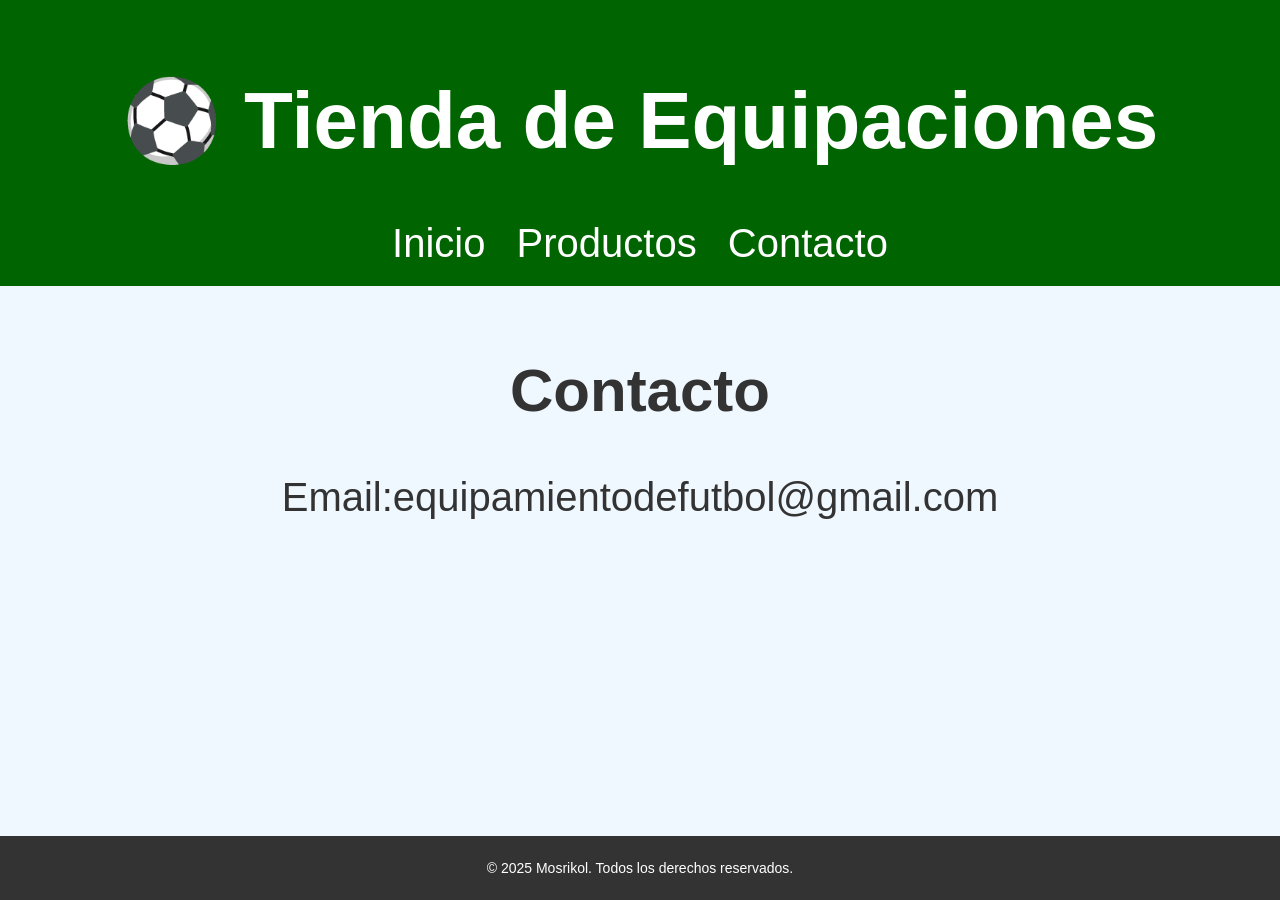
==== contacto.html @ b2fd2edb "Add files via upload" ====
<!DOCTYPE html>
<html lang="es">
<head>
  <title>Contacto - Tienda de Fútbol</title>
  <meta charset="UTF-8">
  <meta name= "author" content="Mosrikol" />
  <meta name= "description" content="Equipamiento de futbol" />
  <meta name="keywords" content="Camisetas,fútbol,dorsal"/>
  <link rel="stylesheet" href="css/equipamientodefutbol.css">
  <link rel="shortcut icon" type="image/x-icon" href="imagenes/icono.png" />
</head>
<body>
  <header>
    <h1>⚽ Tienda de Equipaciones</h1>
    <nav>
      <a href="Equipamiento_de_fútbol.html">Inicio</a> 
      <a href="productos.html">Productos</a> 
      <a href="contacto.html">Contacto</a>
    </nav>
  </header>

  <main>
    <section id="contacto">
      <h2>Contacto</h2>
      <p>Email:equipamientodefutbol@gmail.com</p>
    </section>
  </main>
 <footer>
  <p>&copy; 2025 Mosrikol. Todos los derechos reservados.</p>
 </footer>

</body>
</html>
---- css/equipamientodefutbol.css ----
body {
  font-family: Arial, sans-serif;
  background-color: #f0f8ff;
  margin: 0;
  padding: 0;
  color: #333;
  font-size: 40px;
}

/* Cabecera */
header {
  background-color: darkgreen;
  color: white;
  text-align: center;
  padding: 20px;
}

header nav a {
  color: white;
  text-decoration: none;
  margin: 0 10px;
}

header nav a:hover {
  text-decoration: underline;
}

/* Secciones */
main section {
  text-align: center;
  padding: 20px;
}

/* Productos */
.producto {
 display: inline-block;
  text-align: center;
  margin: 20px;
  border: 1px solid #ccc;
  padding: 10px;
  width: 260px;         /* ancho total de la tarjeta */
  vertical-align: top;  /* alinea tarjetas en fila */
}

.producto img {
  width: 250px;       /* ancho fijo */
  height: 250px;      /* altura fija */
  object-fit: cover;   /* recorta la imagen para llenar el cuadro */
}

button {
  padding: 5px 10px;
  background-color: darkgreen;
  color: white;
  border: none;
  cursor: pointer;
  margin-top: 5px;
}

button:hover {
  background-color: green;
}

/* Footer fijo */
footer {
  position: fixed;
  bottom: 0;
  left: 0;
  width: 100%;
  background-color: #333;
  color: white;
  text-align: center;
  padding: 10px 0;
  font-size: 14px;
}

/* Deja espacio para el footer fijo */
main {
  margin-bottom: 60px;
}
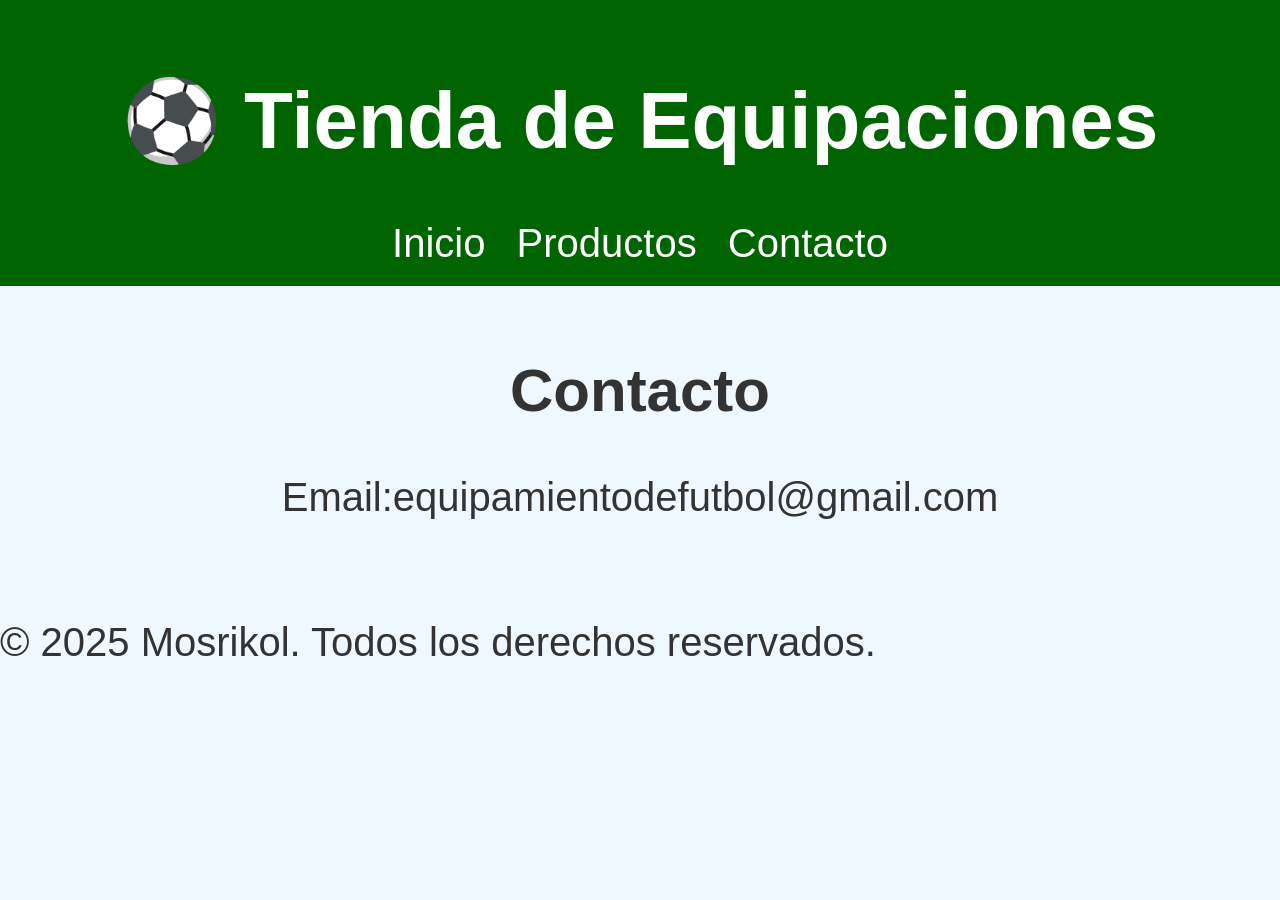
==== commit 7cff8ab4: "Add files via upload" ====
--- a/contacto.html
+++ b/contacto.html
@@ -13,7 +13,7 @@
   <header>
     <h1>⚽ Tienda de Equipaciones</h1>
     <nav>
-      <a href="Equipamiento_de_fútbol.html">Inicio</a> 
+      <a href="index.html">Inicio</a> 
       <a href="productos.html">Productos</a> 
       <a href="contacto.html">Contacto</a>
     </nav>
--- a/css/equipamientodefutbol.css
+++ b/css/equipamientodefutbol.css
@@ -30,6 +30,9 @@
   text-align: center;
   padding: 20px;
 }
+iframe {
+	display:block;
+	margin: 0 auto;
 
 /* Productos */
 .producto {
@@ -66,7 +69,7 @@
   position: fixed;
   bottom: 0;
   left: 0;
-  width: 100%;
+  width: 100;
   background-color: #333;
   color: white;
   text-align: center;
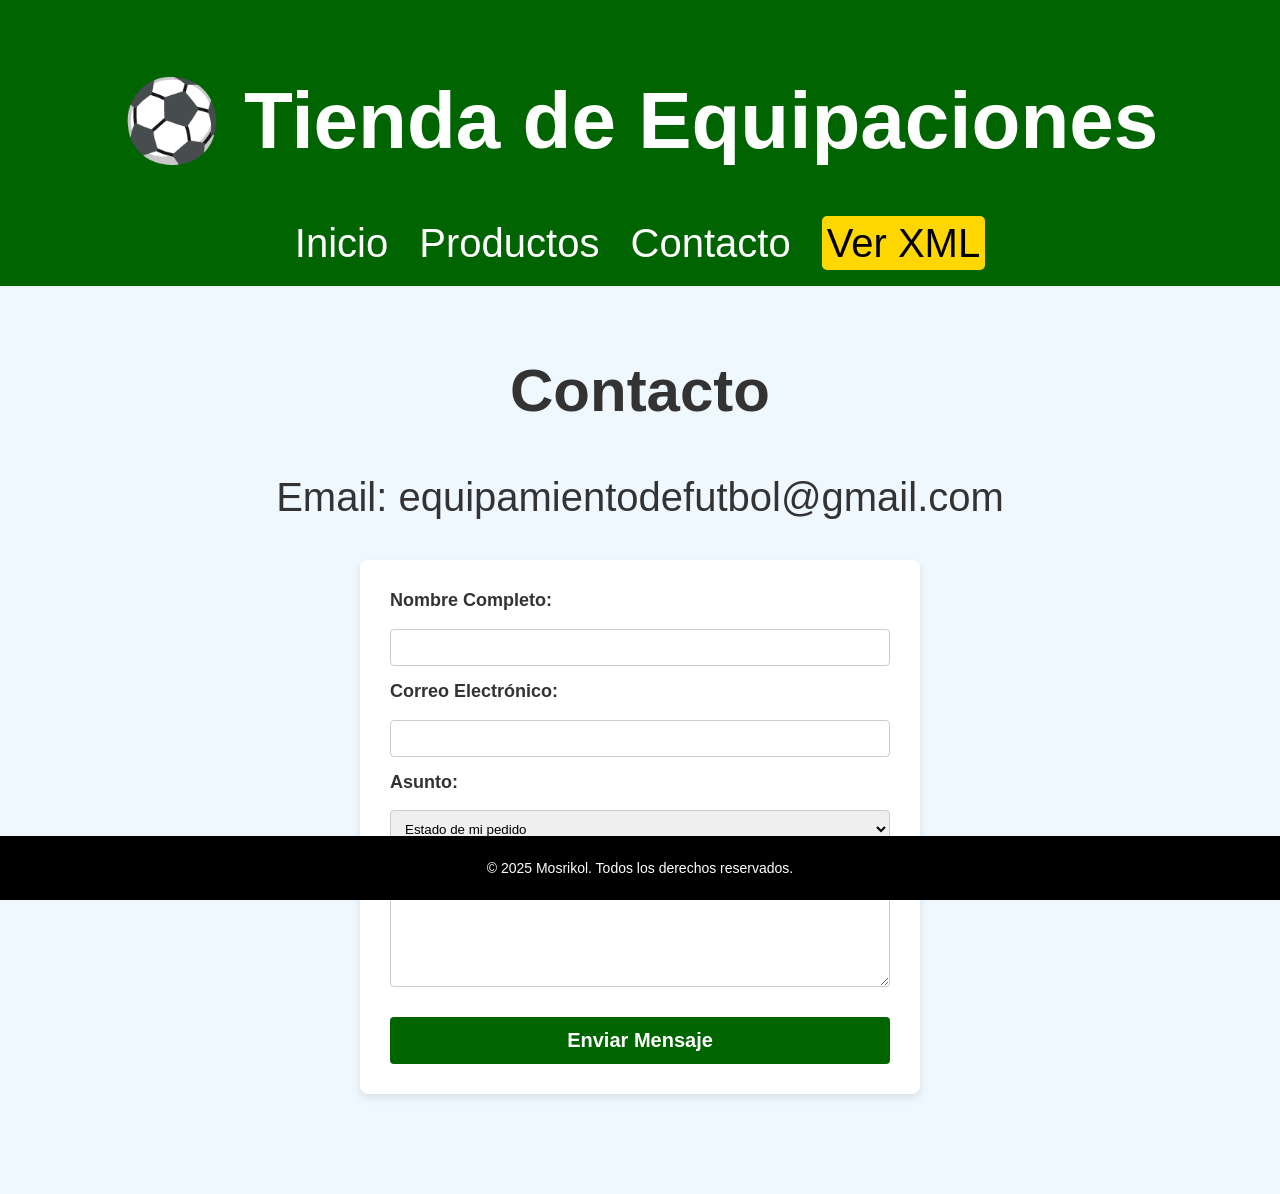
==== commit 919a1f11: "Add files via upload" ====
--- a/contacto.html
+++ b/contacto.html
@@ -16,18 +16,48 @@
       <a href="index.html">Inicio</a> 
       <a href="productos.html">Productos</a> 
       <a href="contacto.html">Contacto</a>
+      <a href="contacto.xml" style="background: gold; color: black; padding: 5px; border-radius: 5px;">Ver XML</a>
     </nav>
   </header>
 
-  <main>
+ <main>
     <section id="contacto">
       <h2>Contacto</h2>
-      <p>Email:equipamientodefutbol@gmail.com</p>
+      <p>Email: equipamientodefutbol@gmail.com</p>
+
+      <form action="#" method="post" class="form-contacto">
+        <div class="campo">
+          <label for="nombre">Nombre Completo:</label>
+          <input type="text" id="nombre" name="nombre" required>
+        </div>
+
+        <div class="campo">
+          <label for="email">Correo Electrónico:</label>
+          <input type="email" id="email" name="email" required>
+        </div>
+
+        <div class="campo">
+          <label for="asunto">Asunto:</label>
+          <select id="asunto" name="asunto">
+            <option value="pedido">Estado de mi pedido</option>
+            <option value="tallas">Duda sobre tallas</option>
+            <option value="otros">Otros</option>
+          </select>
+        </div>
+
+        <div class="campo">
+          <label for="mensaje">Mensaje:</label>
+          <textarea id="mensaje" name="mensaje" rows="5"></textarea>
+        </div>
+
+        <button type="submit">Enviar Mensaje</button>
+      </form>
     </section>
   </main>
- <footer>
-  <p>&copy; 2025 Mosrikol. Todos los derechos reservados.</p>
- </footer>
+
+  <footer>
+    <p>&copy; 2025 Mosrikol. Todos los derechos reservados.</p>
+  </footer>
 
 </body>
 </html>
--- a/css/equipamientodefutbol.css
+++ b/css/equipamientodefutbol.css
@@ -7,7 +7,7 @@
   font-size: 40px;
 }
 
-/* Cabecera */
+
 header {
   background-color: darkgreen;
   color: white;
@@ -25,7 +25,7 @@
   text-decoration: underline;
 }
 
-/* Secciones */
+
 main section {
   text-align: center;
   padding: 20px;
@@ -33,22 +33,23 @@
 iframe {
 	display:block;
 	margin: 0 auto;
+}
 
-/* Productos */
-.producto {
+
+.productos {
  display: inline-block;
   text-align: center;
   margin: 20px;
   border: 1px solid #ccc;
   padding: 10px;
-  width: 260px;         /* ancho total de la tarjeta */
-  vertical-align: top;  /* alinea tarjetas en fila */
+  width: 260px;         
+  vertical-align: top;  
 }
 
-.producto img {
-  width: 250px;       /* ancho fijo */
-  height: 250px;      /* altura fija */
-  object-fit: cover;   /* recorta la imagen para llenar el cuadro */
+.productos img {
+  width: 250px;      
+  height: 250px;      
+  object-fit: cover;   
 }
 
 button {
@@ -64,20 +65,95 @@
   background-color: green;
 }
 
-/* Footer fijo */
+
+
 footer {
-  position: fixed;
-  bottom: 0;
-  left: 0;
-  width: 100;
-  background-color: #333;
-  color: white;
-  text-align: center;
+  position: fixed;   
+  bottom: 0;         
+  left: 0;           
+  width: 100%;        
+  z-index: 1000;     
+  background-color: #000; 
+  color: white;      
+  text-align: center; 
   padding: 10px 0;
   font-size: 14px;
 }
 
-/* Deja espacio para el footer fijo */
+
 main {
   margin-bottom: 60px;
 }
+.form-contacto {
+  max-width: 500px;     
+  margin: 20px auto;    
+  background: white;    
+  padding: 30px;
+  border-radius: 8px;    
+  box-shadow: 0 4px 8px rgba(0,0,0,0.1); 
+  text-align: left;     
+}
+
+.campo {
+  margin-bottom: 15px;   
+}
+
+.campo label {
+  display: block;        
+  margin-bottom: 5px;
+  font-weight: bold;
+  font-size: 18px;       
+}
+
+.campo input, 
+.campo select, 
+.campo textarea {
+  width: 100%;           
+  padding: 10px;
+  border: 1px solid #ccc;
+  border-radius: 4px;
+  box-sizing: border-box;
+  font-family: Arial, sans-serif;
+}
+
+
+.form-contacto button {
+  width: 100%;
+  padding: 12px;
+  font-size: 20px;
+  font-weight: bold;
+  border-radius: 4px;
+  transition: 0.3s;
+}
+solicitud_contacto {
+    display: block;
+    font-family: Arial, sans-serif;
+    background-color: #f0f8ff; 
+    padding: 50px;
+    font-size: 20px; 
+}
+
+cliente {
+    display: block;
+    max-width: 500px;
+    margin: 20px auto;
+    background: white;
+    padding: 30px;
+    border-radius: 8px;
+    box-shadow: 0 4px 8px rgba(0,0,0,0.1);
+}
+
+
+nombre, email, asunto, mensaje {
+    display: block;
+    margin-bottom: 15px;
+    padding: 10px;
+    border: 1px solid #ccc;
+    border-radius: 4px;
+}
+
+
+nombre::before { content: "Nombre del Cliente:"; display: block; color: darkgreen; font-weight: bold; font-size: 18px; }
+email::before { content: "Correo Electrónico:"; display: block; color: darkgreen; font-weight: bold; font-size: 18px; }
+asunto::before { content: "Asunto:"; display: block; color: darkgreen; font-weight: bold; font-size: 18px; }
+mensaje::before { content: "Mensaje:"; display: block; color: darkgreen; font-weight: bold; font-size: 18px; }
